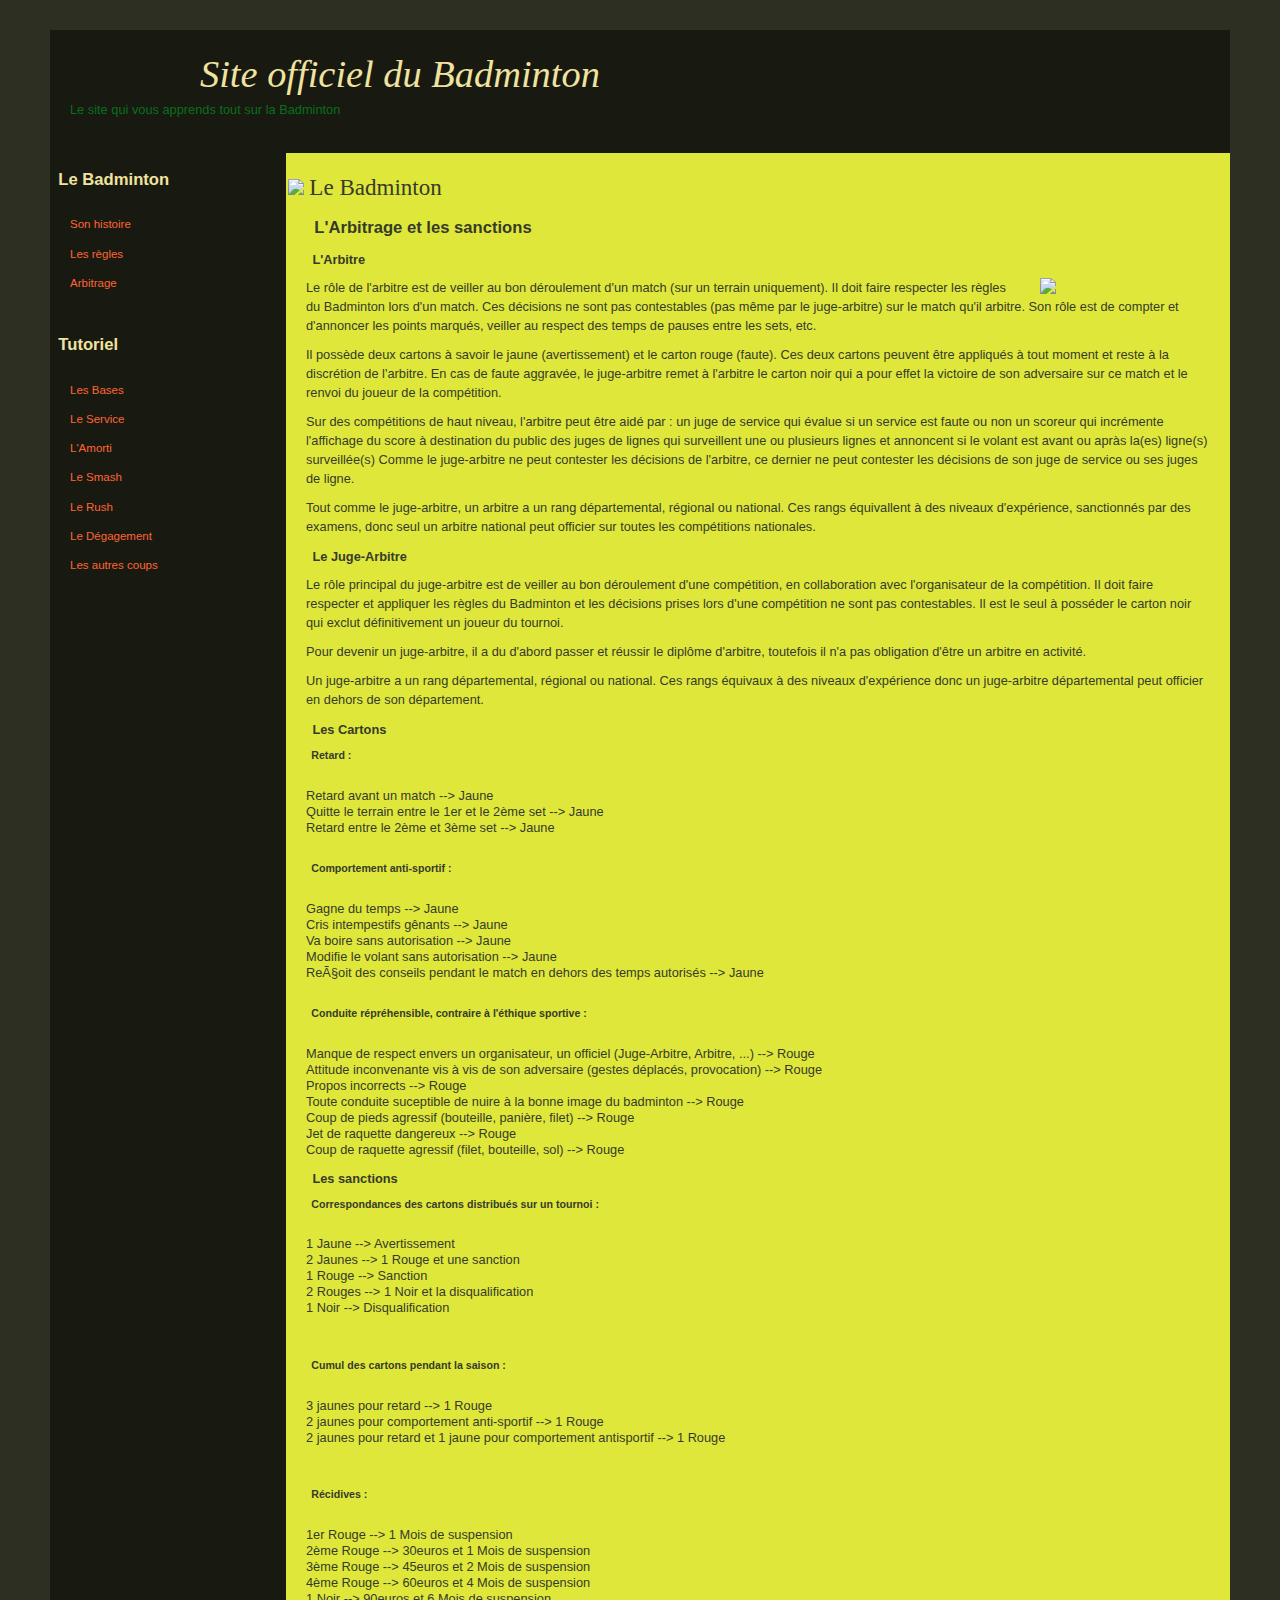
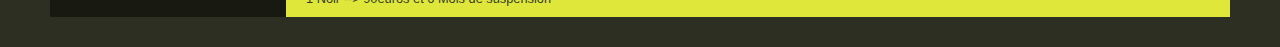
==== Arbitrage.htm @ 7fc6041e "first commit" ====
<!DOCTYPE html>

<html lang="fr">
<head>
	<link rel="icon" type="image/png" href="https://cdn.pixabay.com/photo/2018/09/08/11/25/badminton-3662313_960_720.png" />
	<meta http-equiv="Content-Type" content="text/html; charset=ISO-8859-1" />
	<meta charset="utf-8">
	<title>
		Site officiel du Badminton
	</title>
	<!-- La feuille de styles "base.css" doit être appelée en premier. -->
	<link rel="stylesheet" type="text/css" href="css/base.css" media="all" />
	<link rel="stylesheet" type="text/css" href="css/modele05.css" media="screen" />
</head>

<body>

<div id="global">

	<div id="entete">
		<h1>
			<img alt="" src="https://upload.wikimedia.org/wikipedia/commons/f/f9/Badminton-1428046.jpg" width="110" />
			Site officiel du Badminton
		</h1>
		<p class="sous-titre">
			Le site qui vous apprends tout sur la Badminton
		</p>
	</div><!-- #entete -->

	<div id="navigation">
	<h3>Le Badminton</h3>
		<ul>			
			<li><a href="index.htm">Son histoire</a></li>
			<li><a href="LesRegles.htm">Les r&egrave;gles</a></li>
			<li><a href="Arbitrage.htm">Arbitrage</a></li>
		</ul>
	<h3>Tutoriel</h3>
		<ul>
			<li><a href="LesBases.htm">Les Bases</a></li>
			<li><a href="LeService.htm">Le Service</a></li>
			<li><a href="L'amorti.htm">L'Amorti</a></li>
			<li><a href="LeSmash.htm">Le Smash</a></li>
			<li><a href="LeRush.htm">Le Rush</a></li>
			<li><a href="LeDegagement.htm">Le D&eacute;gagement</a></li>
			<li><a href="LesAutresCoups.htm">Les autres coups</a></li>
		</ul>
	</div><!-- #navigation -->

	<div id="contenu">
		<h2><img src="https://svgsilh.com/svg_v2/1292971.svg" width="20"/> Le Badminton</h2>
		<h3>L'Arbitrage et les sanctions</h3>
		<p><h4>L'Arbitre</h4></p>
		<p>	<img src="http://www.ffbad.org/data/Files/Espaces_Dedies/Arbitrage/arbitrage.jpg" width="160" style="float:right;margin:0 10px 0 20px;"/>
		Le r&ocirc;le de l'arbitre est de veiller au bon d&eacute;roulement d'un match (sur un terrain uniquement). Il doit faire respecter les r&egrave;gles du Badminton lors d'un match. Ces d&eacute;cisions ne sont pas contestables (pas m&ecirc;me par le juge-arbitre) sur le match qu'il arbitre.
		Son r&ocirc;le est de compter et d'annoncer les points marqu&eacute;s, veiller au respect des temps de pauses entre les sets, etc. 
		</p>
		<p>Il poss&egrave;de deux cartons &agrave; savoir le jaune (avertissement) et le carton rouge (faute). Ces deux cartons peuvent &ecirc;tre appliqu&eacute;s &agrave; tout moment et reste &agrave; la discr&eacute;tion de l'arbitre. En cas de faute aggrav&eacute;e, le juge-arbitre remet &agrave; l'arbitre le carton noir qui a pour effet la victoire de son adversaire sur ce match et le renvoi du joueur de la comp&eacute;tition. 
		</p>
		<p>Sur des comp&eacute;titions de haut niveau, l'arbitre peut &ecirc;tre aid&eacute; par :
		un juge de service qui &eacute;value si un service est faute ou non
		un scoreur qui incr&eacute;mente l'affichage du score &agrave; destination du public
		des juges de lignes qui surveillent une ou plusieurs lignes et annoncent si le volant est avant ou apr&agrave;s la(es) ligne(s) surveill&eacute;e(s)
		Comme le juge-arbitre ne peut contester les d&eacute;cisions de l'arbitre, ce dernier ne peut contester les d&eacute;cisions de son juge de service ou ses juges de ligne.
		</p>
		<p>Tout comme le juge-arbitre, un arbitre a un rang d&eacute;partemental, r&eacute;gional ou national. Ces rangs &eacute;quivallent &agrave; des niveaux d'exp&eacute;rience, sanctionn&eacute;s par des examens, donc seul un arbitre national peut officier sur toutes les comp&eacute;titions nationales. 
		</p>
		<p><h4>Le Juge-Arbitre</h4></p>
		<p>Le r&ocirc;le principal du juge-arbitre est de veiller au bon d&eacute;roulement d'une comp&eacute;tition, en collaboration avec l'organisateur de la comp&eacute;tition. Il doit faire respecter et appliquer les r&egrave;gles du Badminton et les d&eacute;cisions prises lors d'une comp&eacute;tition ne sont pas contestables. Il est le seul &agrave; poss&eacute;der le carton noir qui exclut d&eacute;finitivement un joueur du tournoi. 
		</p>
		<p>Pour devenir un juge-arbitre, il a du d'abord passer et r&eacute;ussir le dipl&ocirc;me d'arbitre, toutefois il n'a pas obligation d'&ecirc;tre un arbitre en activit&eacute;.
		</p>
		<p>Un juge-arbitre a un rang d&eacute;partemental, r&eacute;gional ou national. Ces rangs &eacute;quivaux &agrave; des niveaux d'exp&eacute;rience donc un juge-arbitre d&eacute;partemental peut officier en dehors de son d&eacute;partement.
		</p>
		<p><h4>Les Cartons</h4></p>
		<p><h5>Retard :</h5></p>
		<br />
 Retard avant un match --> Jaune <br />
 Quitte le terrain entre le 1er et le 2&egrave;me set --> Jaune <br />
 Retard entre le 2&egrave;me et 3&egrave;me set --> Jaune <br />
<br />
		<p><h5>Comportement anti-sportif :</h5></p>
		<br />
		Gagne du temps --> Jaune <br />
		Cris intempestifs g&ecirc;nants --> Jaune <br />
		Va boire sans autorisation --> Jaune <br />
		Modifie le volant sans autorisation --> Jaune <br />
		Reçoit des conseils pendant le match en dehors des temps autoris&eacute;s --> Jaune <br />
		<br />
		<p><h5>Conduite r&eacute;pr&eacute;hensible, contraire &agrave; l'&eacute;thique sportive :</h5></p>
		<br />
 Manque de respect envers un organisateur, un officiel (Juge-Arbitre, Arbitre, ...) --> Rouge <br />
 Attitude inconvenante vis &agrave; vis de son adversaire (gestes d&eacute;plac&eacute;s, provocation) --> Rouge <br />
 Propos incorrects --> Rouge <br />
 Toute conduite suceptible de nuire &agrave; la bonne image du badminton --> Rouge <br />
 Coup de pieds agressif (bouteille, pani&egrave;re, filet) --> Rouge <br />
 Jet de raquette dangereux --> Rouge <br />
 Coup de raquette agressif (filet, bouteille, sol) --> Rouge <br />

		<p><h4>Les sanctions</h4></p>
		<p><h5>Correspondances des cartons distribu&eacute;s sur un tournoi :</h5></p>
<br />
1 Jaune --> Avertissement <br />
2 Jaunes --> 1 Rouge et une sanction <br />
1 Rouge --> Sanction <br />
2 Rouges --> 1 Noir et la disqualification <br />
1 Noir --> Disqualification <br />
<br /><br />
<p><h5>Cumul des cartons pendant la saison : </h5></p>
<br />
3 jaunes pour retard --> 1 Rouge <br />
2 jaunes pour comportement anti-sportif --> 1 Rouge <br />
2 jaunes pour retard et 1 jaune pour comportement antisportif --> 1 Rouge <br />
<br /><br />
<p><h5>R&eacute;cidives : </h5></p>
<br />
1er Rouge -->  1 Mois de suspension<br />
2&egrave;me Rouge -->  30euros et 1 Mois de suspension<br />
3&egrave;me Rouge -->  45euros et 2 Mois de suspension<br /> 
4&egrave;me Rouge -->  60euros et 4 Mois de suspension<br />
1 Noir -->  90euros et 6 Mois de suspension<br />
		
		
	</div><!-- #contenu -->

</div><!-- #global -->

</body>
</html>
---- css/base.css ----
/* ==============================================
   FEUILLE DE STYLES DES GABARITS HTML/CSS
   © Elephorm & Alsacreations.com
   Conditions d'utilisation:
   http://creativecommons.org/licenses/by/2.0/fr/
   ============================================== */


/* --- STYLES DE BASE POUR LE TEXTE ET LES PRINCIPAUX ÉLÉMENTS --- */

/* Page */
html {
	font-size: 100%; /* Voir -> Note 1 à la fin de la feuille de styles. */
}
body {
	margin: 0;
	padding: 10px 20px; /* Note -> 2 */
	font-family: Verdana, "Bitstream Vera Sans", "Lucida Grande", sans-serif; /* 3 */
	font-size: .8em; /* -> 4 */
	line-height: 1.25; /* -> 5 */
	color: black;
	background: white;
}

/* Titres */
h2{
	margin: 1em -0.8em 0;
}
 h1, h3, h4, h5, h6 {
	margin: 1em 0.5em 0; /* -> 6 */
}
h1, h2 {
	font-family: Georgia, "Bitstream Vera Serif", Norasi, serif;
	font-weight: normal; /* -> 7 */
}
h1 {
	font-size: 3em; /* -> 8 */
	font-style: italic;
}
h2 {font-size: 1.8em;}
h3 {font-size: 1.3em;}
h4 {font-size: 1em;}

/* Listes */
ul, ol {
	margin: .75em 0 .75em 24px;
	padding: 0; /* -> 9 */
}
ul {
	list-style: square;
}
li {
	margin: 0;
	padding: 0;
}

/* Paragraphes */
p {
	margin: .75em 0;
}
li p, blockquote p {
	margin: .5em 0;
}

/* Citations */
blockquote, q {
	font-size: 1.1em;
	font-style: italic;
	font-family: Georgia, "Bitstream Vera Serif", Norasi, serif;
}
blockquote {
	margin: .75em 0 .75em 24px;
}
cite {
	font-style: italic;
}

/* Liens */
a {
	color: mediumblue;
	text-decoration: underline;
}
a:hover, a:focus {
	color: crimson;
}
a img {
	border: none; /* -> 10 */
}

/* Divers éléments de type en-ligne */
em {
	font-style: italic;
}
strong {
	font-weight: bold;
	color: dimgray;
}


/* --- STYLES POUR CERTAINS CONTENUS DES GABARITS --- */

pre, code {
	font-size: 100%;
	font-family: "Bitstream Vera Mono", "Lucida Console", "Courier New", monospace;
}
pre {
	width: 90%;
	overflow: auto;
	overflow-y: hidden;
	margin: .75em 0;
	padding: 12px;
	background: #eee;
	color: #555;
}
pre strong {
	font-weight: normal;
	color: black;
}
#copyright {
	margin: 20px 0 5px 0;
	text-align: right;
	font-size: .8em;
	color: #848F63;
}
#copyright a {
	color: #848F63;
	text-decoration: none;
}
#copyright a:hover, #copyright a:focus {
	text-decoration: underline;
}


/* --- NOTES ---

1.	Ce "font-size: 100%" est normalement inutile. On l'utilise uniquement
	pour éviter un bug de redimensionnement du texte dans Internet Explorer.

2.	Par défaut, les navigateurs ont un padding (ou, pour certains, un
	margin) de 6px pour l'élément BODY. C'est ce qui évite que le texte
	ne soit complètement collé aux bords de la zone de visualisation du
	navigateur lorsqu'on affiche une page «brute», sans mise en forme.
	Mais ce retrait de 6px est un peu faiblard: on le renforce donc.
	Notez bien que les feuilles de styles des gabarits pourront augmenter
	ce retrait, ou bien l'annuler.

3.	Voici quelques exemples de collections cohérentes de fontes (propriété
	CSS "font-family"):
	font-family: Arial, Helvetica, "Nimbus Sans L", sans-serif;
	font-family: "Trebuchet MS", Arial, Helvetica, sans-serif;
	font-family: Georgia, "Bitstream Vera Serif", Norasi, serif;
	font-family: "Times New Roman", Times, "Nimbus Roman No9 L", serif;

4.	Taille du texte de base de la page. Dépend de la taille du texte par
	défaut du navigateur (souvent 16px), et des réglages de l'utilisateur.
	À adapter en fonction de la fonte choisie, et du rendu souhaité.
	En général, on utilisera une valeur de base entre .65em et 1em
	(ou 65% et 100%).

5.	Hauteur de ligne. À adapter en fonction de la fonte choisie, et des
	besoins particuliers (lignes de texte longues ou courtes, titre ou
	corps de texte...).

6.	En général, les styles par défaut des navigateurs font que les marges
	en haut et en bas des titres sont équivalentes. Ici, en diminuant la
	marge du bas, on cherche à rapprocher le titre du contenu qu'il introduit.

7.	Les styles par défaut des navigateurs mettent les titres en gras.
	Si on souhaite passer à des caractères «normaux», on doit utiliser
	font-size: normal.

8.	Pour un élément en "font-size: 3em", la taille du texte sera le triple de
	la taille du texte de l'élément parent.
	À noter: on aurait pu écrire "font-size: 300%" pour le même résultat.

9.	Par défaut, les listes UL et OL ont un retrait à gauche qui peut être,
	suivant les navigateurs:
	- un padding-left de 40px;
	- ou bien un margin-left de 40px.
	On met tout le monde d'accord avec une marge à gauche de 24px, et pas
	de padding.

10.	Les navigateurs donnent souvent aux images placées dans des liens
	une bordure disgracieuse. On annule ce style souvent gênant en appliquant
	un "border: none" aux images qui se trouvent à l'intérieur d'un lien.

*/
---- css/modele05.css ----
/* ==============================================
   FEUILLE DE STYLES DES GABARITS HTML/CSS --- 05
   © Elephorm & Alsacreations.com
   Conditions d'utilisation:
   http://creativecommons.org/licenses/by/2.0/fr/
   ============================================== */


/* --- COULEURS --- */

/* Note: vous pouvez modifier simplement l'aspect de ce gabarit en modifiant
   uniquement les couleurs de fond (propriétés background) et les couleurs
   du texte (propriété color).
   Pour modifier la disposition des blocs, voir plus bas dans la feuille de
   styles la partie «positionnement». */

/* Général */
body {
	color: #F0E39E;
	background: #2C2F22;
}
a {
	color: #FF6533;
}
a:hover, a:focus {
	color: #FF4C00;
}
strong {
	color: #A1B55D;
}

/* Global */
#global {
	color: #F0E39E;
	background: #181A12; /* Voir -> Note 1 ci-dessous */
}

/* Navigation */
#navigation {
	background: #181A12;
}
#navigation a {
	color: #FF6533;
}
#navigation a:hover, #navigation a:focus {
	background: #000000;
}

/* Contenu principal */
#contenu {
	color: #363B29;
	background: #dfe73b;
}
#contenu a {
	color: #332510;
}
#contenu a:hover, #contenu a:focus {
	color: #6E5122;
}
#contenu strong {
	color: #181A12;
}


/* --- POSITIONNEMENT --- */

/* Page */
body {
	padding: 30px 50px 30px 50px; /* -> 2 */
}
#global {
	width: 100%; /* -> 3 */
	overflow: hidden; /* -> 3 */
}

/* En-tête */
#entete {
	padding: 20px;
}
#entete h1 {
	margin: 0;
}
#entete h1 img {
	float: left;
	margin: 7px 20px 10px 0;
}
#entete .sous-titre {
	margin: 4px 0 15px 0;
	Color: #076f1b;
}

/* Menu de navigation */
#navigation {
	width: 18%; /* -> 4 */
	float: left;
}
#navigation ul {
	margin: 0;
	padding: 20px 10px;
	list-style: none;
}
#navigation a {
	display: block;
	height: 1%; /* -> 5 */
	padding: 6px 6px 6px 10px;
	line-height: 1.5;
	font-size: .9em;
	text-decoration: none;
}

/* Contenu */
#contenu {
	margin-left: 20%; /* -> 6 */
	padding: 10px 20px;
}
#contenu > :first-child {
	margin-top: 10px;
}
#contenu p, #contenu li {
	line-height: 1.5;
}


/* --- NOTES ---

1.	C'est la couleur de fond de div#global qui permet de simuler des colonnes
	de même hauteur. On applique à div#global la même couleur de fond que le
	menu de gauche, tandis que le bloc de droite (div#contenu), plus long,
	a sa propre couleur de fond. Visuellement, on obtient donc deux colonnes.
	Notez bien, cependant, que si la colonne de gauche est plus longue que
	la colonne de droite... l'effet sera perdu.

2.	Ce gabarit utilise du padding sur l'élément BODY pour créer un retrait
	esthétique tout autour du conteneur principal.
	Rappel: "padding: 20px 50px 30px 50px;" se lit ainsi: padding-top de 20px,
	padding-right de 50px, padding-bottom de 30px, et padding-left de 50px.

3.	On utilise ces propriétés pour empêcher le dépassement des flottants (cf.
	http://web.covertprestige.info/test/03-elements-flottants-et-element-parent-1.html).
	Le overflow:hidden crée un contexte de formatage qui vient contenir les
	flottants. Le width:100% a le même rôle, mais uniquement pour Internet
	Explorer 6 (utilisation du HasLayout). Dans l'idéal, on le placera avec
	des correctifs destinés à IE6 dans une feuille de styles appelée via un
	commentaire conditionnel.

4.	C'est la propriété "float" qui nous permet de placer deux blocs
	côte-à-côte. Notez bien que l'élément flottant (ici, notre menu de
	navigation) doit être placé en premier dans le code HTML. Il est
	préférable de lui donner une largeur, ce que nous faisons ici avec un
	"width: 18%;".

5.	Correction d'un bug d'Internet Explorer 6. Voir la dernière partie de
	http://www.alsacreations.com/article/lire/626-impact-rendu-indentation-code.html
	Dans l'idéal, on placera ce correctif dans une feuille séparée, appelée
	via un commentaire conditionnel visant IE6.

6.	Les éléments flottants ne repoussent pas les blocs, mais repoussent
	uniquement leur contenu. Pour que notre bloc de contenu principal forme
	une colonne distincte du menu, on lui donne donc une marge à gauche de 20%.
	Il existe une autre technique pour adapter la largeur d'un bloc aux
	flottants qui le précèdent. On pourra lire l'article suivant:
		http://www.alsacreations.com/tuto/lire/588-trois-colonnes-float.html

*/
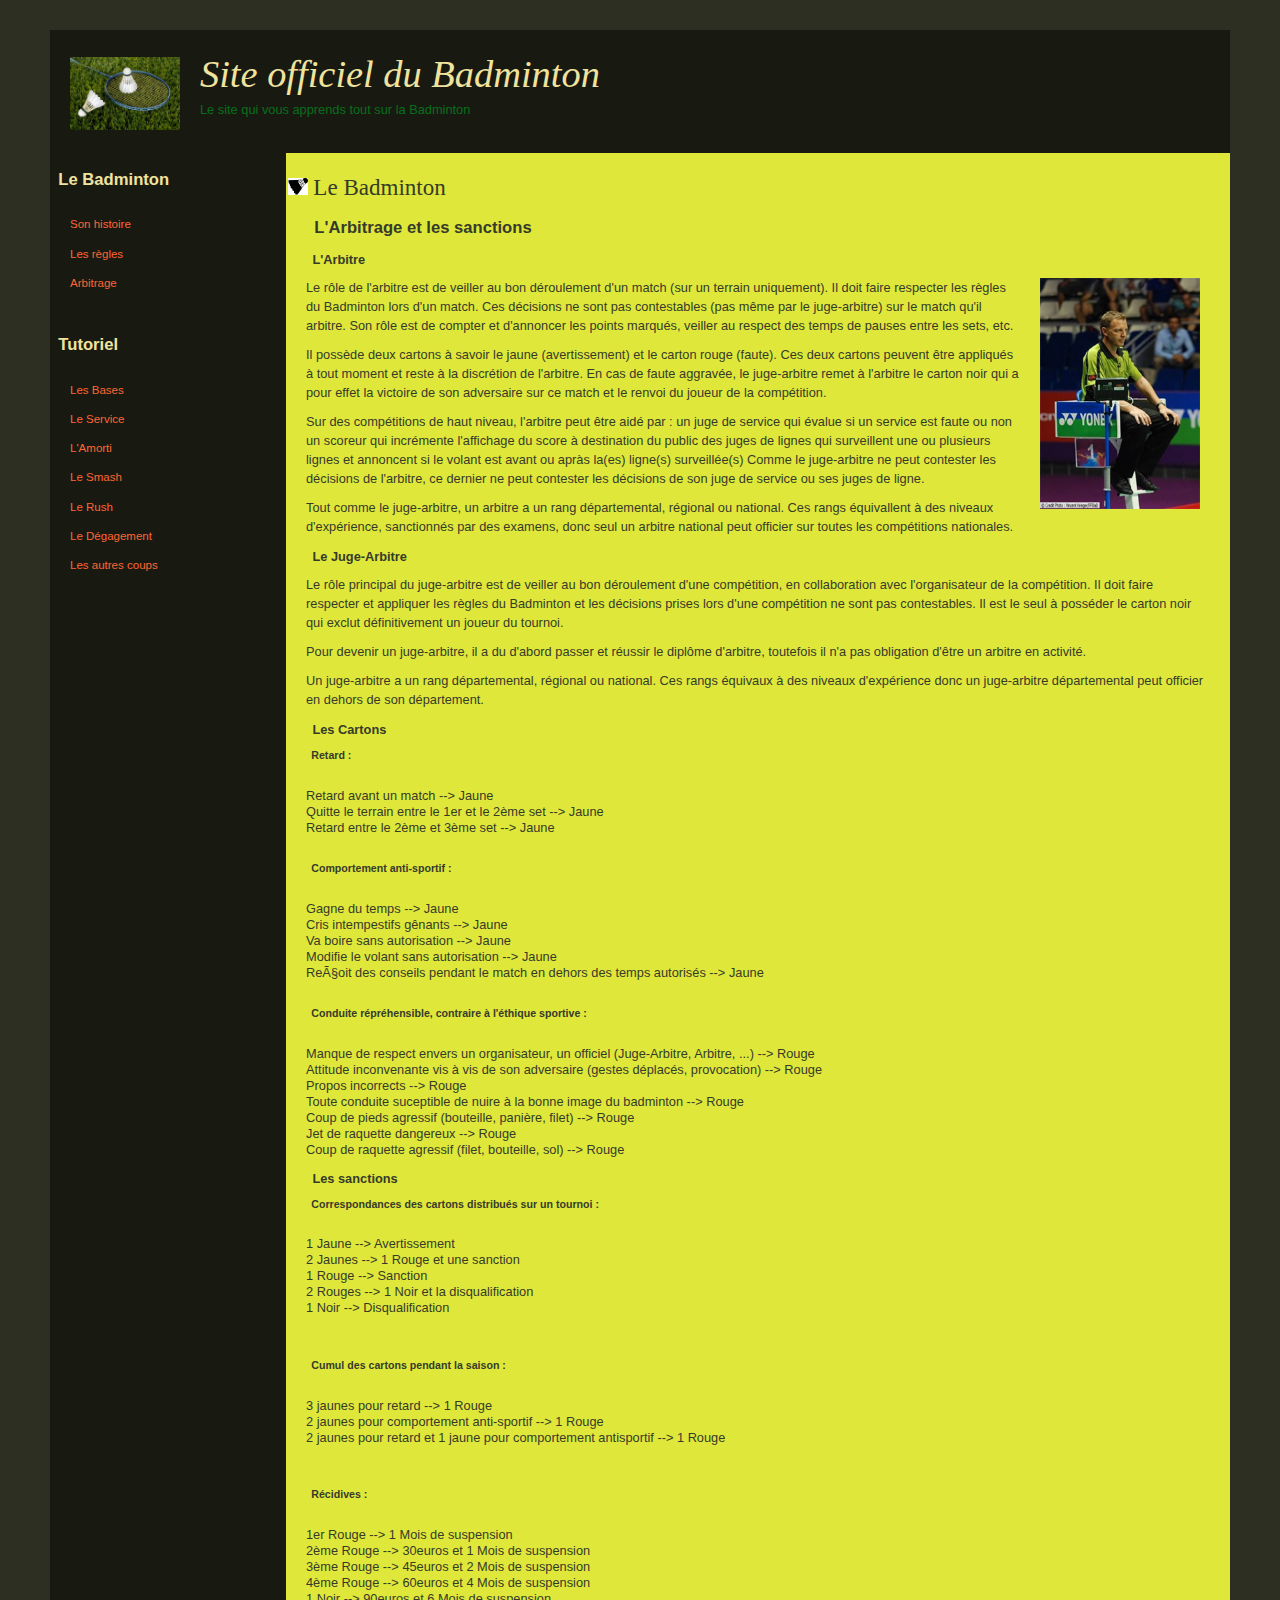
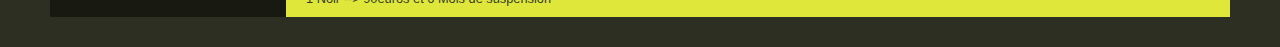
==== commit 4bf76275: "gt" ====
--- a/Arbitrage.htm
+++ b/Arbitrage.htm
@@ -19,7 +19,7 @@
 
 	<div id="entete">
 		<h1>
-			<img alt="" src="https://upload.wikimedia.org/wikipedia/commons/f/f9/Badminton-1428046.jpg" width="110" />
+			<img alt="" src="img\Badminton-1428046.jpg" width="110" />
 			Site officiel du Badminton
 		</h1>
 		<p class="sous-titre">
@@ -47,10 +47,10 @@
 	</div><!-- #navigation -->
 
 	<div id="contenu">
-		<h2><img src="https://svgsilh.com/svg_v2/1292971.svg" width="20"/> Le Badminton</h2>
+		<h2><img src="img\volant.png" width="20"/> Le Badminton</h2>
 		<h3>L'Arbitrage et les sanctions</h3>
 		<p><h4>L'Arbitre</h4></p>
-		<p>	<img src="http://www.ffbad.org/data/Files/Espaces_Dedies/Arbitrage/arbitrage.jpg" width="160" style="float:right;margin:0 10px 0 20px;"/>
+		<p>	<img src="img\arbitrage.jpg" width="160" style="float:right;margin:0 10px 0 20px;"/>
 		Le r&ocirc;le de l'arbitre est de veiller au bon d&eacute;roulement d'un match (sur un terrain uniquement). Il doit faire respecter les r&egrave;gles du Badminton lors d'un match. Ces d&eacute;cisions ne sont pas contestables (pas m&ecirc;me par le juge-arbitre) sur le match qu'il arbitre.
 		Son r&ocirc;le est de compter et d'annoncer les points marqu&eacute;s, veiller au respect des temps de pauses entre les sets, etc. 
 		</p>
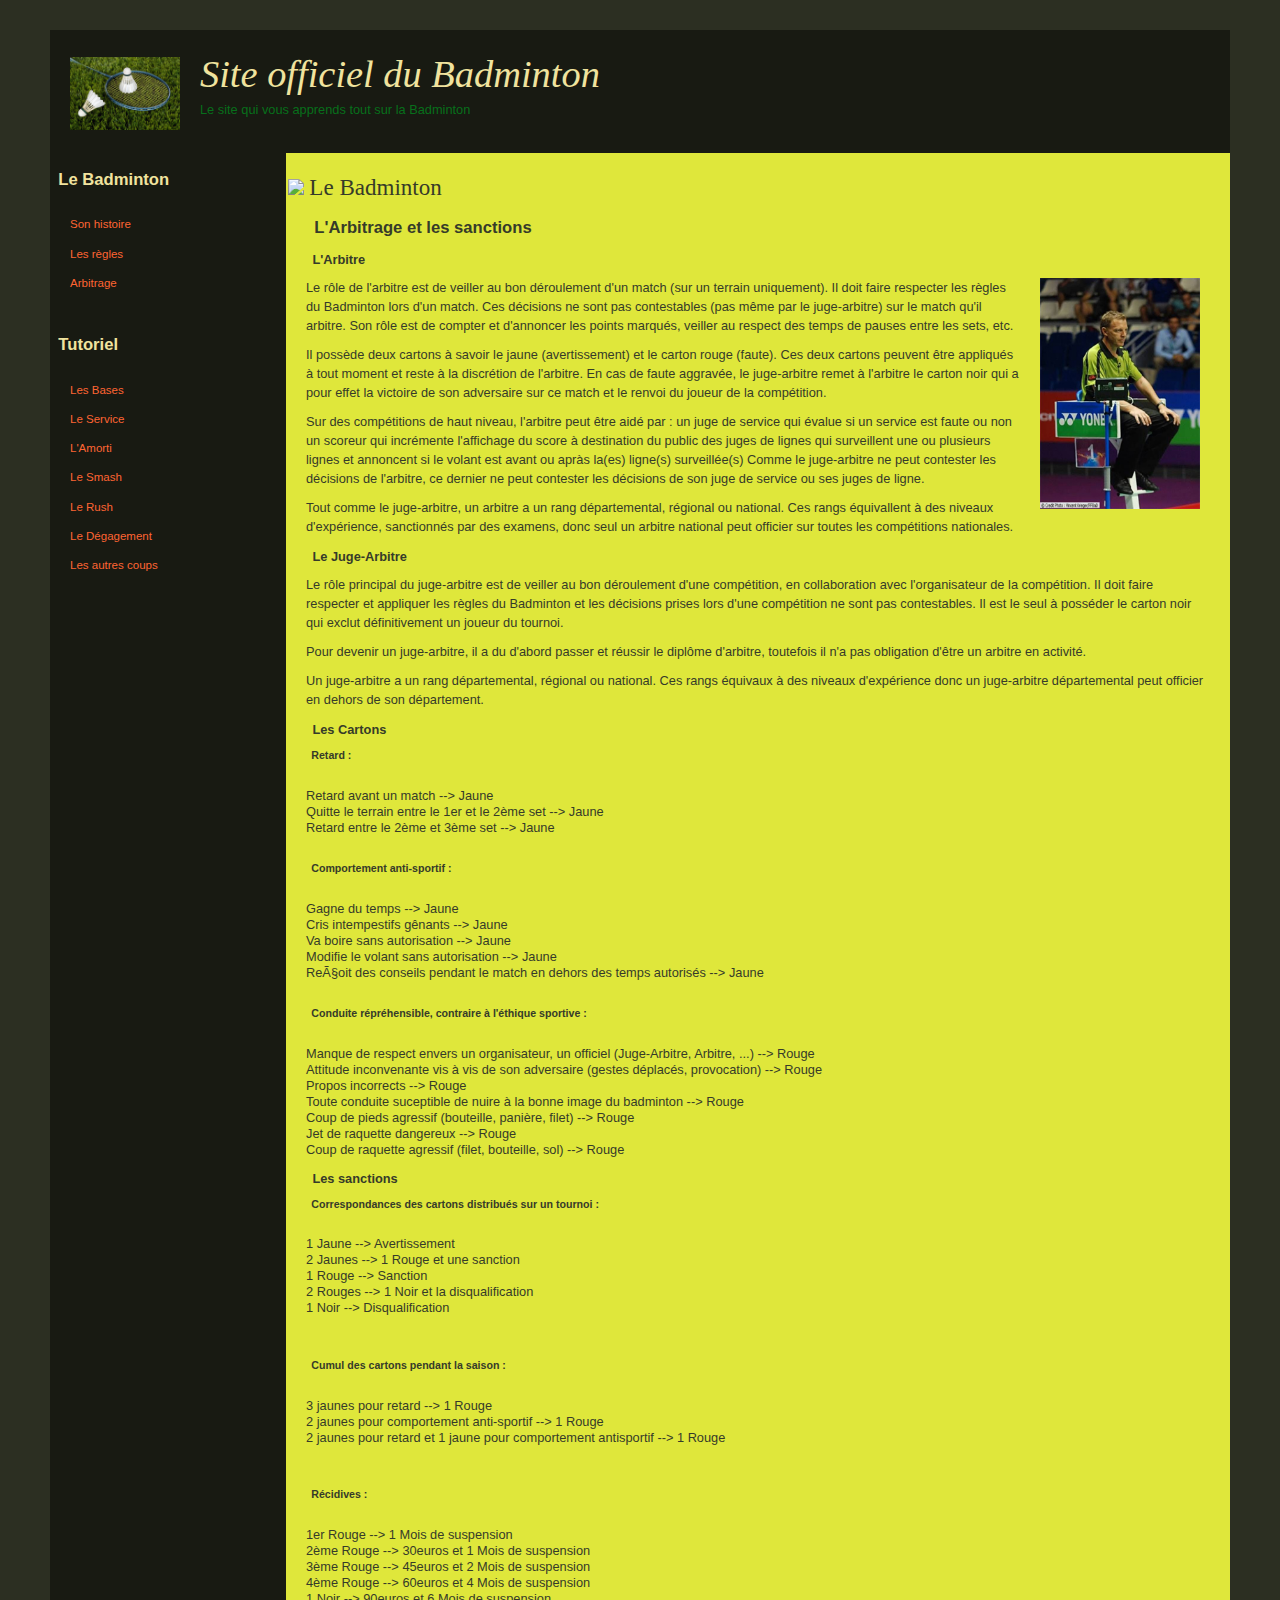
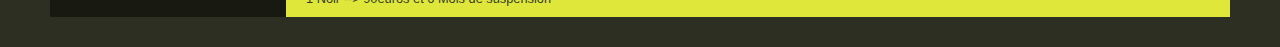
==== commit 7946231f: "ed" ====
--- a/Arbitrage.htm
+++ b/Arbitrage.htm
@@ -47,7 +47,7 @@
 	</div><!-- #navigation -->
 
 	<div id="contenu">
-		<h2><img src="img\volant.png" width="20"/> Le Badminton</h2>
+		<h2><img src="https://svgsilh.com/svg_v2/1292971.svg" width="20"/> Le Badminton</h2>
 		<h3>L'Arbitrage et les sanctions</h3>
 		<p><h4>L'Arbitre</h4></p>
 		<p>	<img src="img\arbitrage.jpg" width="160" style="float:right;margin:0 10px 0 20px;"/>
